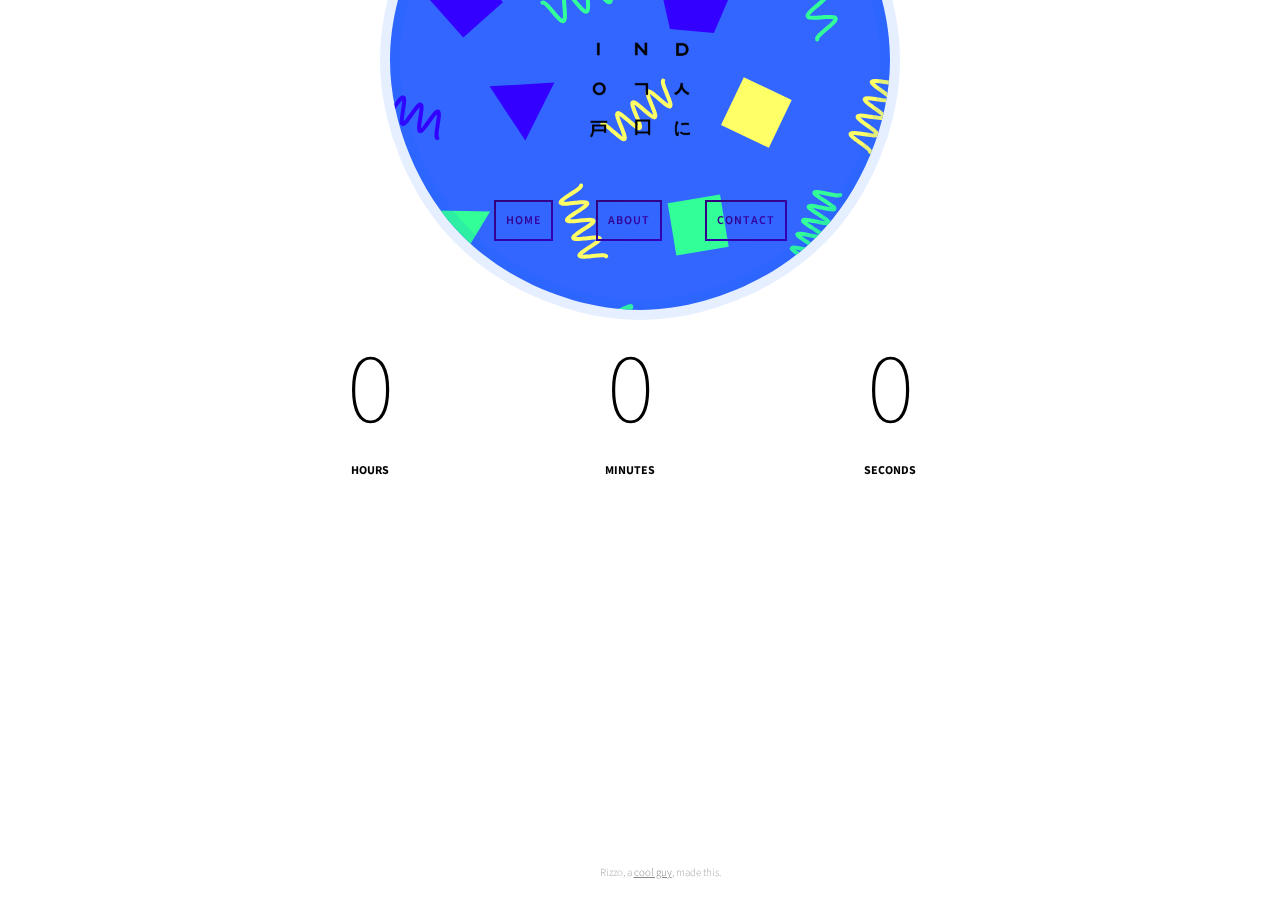
==== index.html @ c987bd09 "Added site!" ====
<html>

	<head>

		<meta charset="utf-8">
		<meta http-equiv="X-UA-Compatible">
   		<meta name="viewport" content="width=device-width, initial-scale=1.0, user-scalable=no">

		<title>In the Doorway</title>

		<link rel="icon" 
	      type="image/png" 
	      href="images/logo.png">

		<!-- FONTS -->

		<link href='http://fonts.googleapis.com/css?family=Source+Sans+Pro:200,300,400,600,700' rel='stylesheet' type='text/css'>
		<link rel="stylesheet" href="http://maxcdn.bootstrapcdn.com/font-awesome/4.3.0/css/font-awesome.min.css">

		<!-- LOAD CSS -->
		<link rel="stylesheet" type="text/css" href="css/main.css">
		<link rel="stylesheet" type="text/css" href="css/jquery.countdown.css">

		<!-- SCRIPTS -->

		<script src="https://ajax.googleapis.com/ajax/libs/jquery/1.11.2/jquery.min.js"></script>
		<script src="js/jquery.plugin.js"></script>
		<script src="js/jquery.countdown.min.js"></script>
		<script src="js/two.js"></script>
		<script src="js/underscore.js"></script>
		<script src="js/url.js"></script>

		<script>
		$(function () {
			var newYear = new Date(); 
			newYear = new Date(2015, 5-1, 2); 
			$('#timer').countdown({until: newYear}); 
		});
		</script>

	</head>

	<body>

	<div id="topsite">

			<div id="top">
				<img src="images/logo.png" />

				<a class="button" href="#timer">home</a>
				<a class="button" href="#about">about</a>
				<a class="button" href="#contact">contact</a>
			</div>

			<div class="tab-content">

				<div id="timer" class="tab active"></div>

				<div id="about" class="tab">
					<h1>Hey!</h1>
					<p>In the Doorway is collaborative project between <b>Adenike Adelekan</b> and <b>Niki Murphy</b>. Reflecting on recent travels, Nike and Niki began In the Doorway to explore cultural intersections of Japan, South Korea, and the US.<br /><br /> Featuring artists, writers, and more from these respective countries, projects include an art exhibition, a film showcase, and an upcoming limited edition publication coming out May 2nd. Stay tuned!<br /><br />&mdash; Nike & Niki</p>
				</div>

				<div id="contact" class="tab">
					<h2><i class="fa fa-envelope-o" style="padding-right: 15px; margin-bottom: -3px;"></i> <a href="mailto:projectinthedoorway@gmail.com">projectinthedoorway@gmail.com</a></h2>
				</div>

			</div>


		</div>

		<div id="footer">
		Rizzo, a <a href="http://rizzodaly.com/">cool guy</a>, made this.
		</div>

		<div class="scripts">
      <script>

        $(function() {

          var colors = [
            'rgb(255, 255, 102)',
            'rgb(51, 255, 153)',
            'rgb(51, 0, 255)',
          ];

          var type = /(canvas|webgl)/.test(url.type) ? url.type : 'svg';
          var two = new Two({
            type: Two.Types[type],
            fullscreen: true,
            autostart: true
          }).appendTo(document.body);

          var background = two.makeRectangle(two.width / 2, two.height / 2, two.width, two.height);
          background.noStroke();
          background.fill = 'rgb(51, 102, 255)';
          background.name = 'background';

          var container = two.makeGroup(background);

          var rows = Math.floor(two.height / 100);
          var cols = Math.floor(two.width / 100);
          var width = Math.round(two.height / Math.max(rows, cols));

          for (var i = 0; i < rows; i++) {

            var even = !!(i % 2);
            var vi = i / (rows - 1);

            for (var j = 0; j < cols; j++) {

              var k = j;

              if (even) {
                k += 0.5;
                if (j >=  cols - 1) {
                  continue;
                }
              }

              var hi = k / (cols - 1);

              var type = !!(j % 2) ? 'Squiggle' : 'Nonagon';
              var height = !!(j % 2) ? width / 3 : width;
              var shape = two['make' + type](width, height, Math.floor(Math.random() * 3) + 3);
              var color = colors[Math.floor(Math.random() * colors.length)];

              shape.rotation = Math.floor(Math.random() * 4) * Math.PI / 2 + Math.PI / 4;
              shape.translation.set(hi * two.width, vi * two.height);

              if (j % 2) {
                shape.noFill();
                shape.stroke = color;
                shape.linewidth = 4;
                shape.cap = 'round';
              } else {
                shape.noStroke();
                shape.fill = color;
              }

              shape.step = (Math.floor(Math.random() * 8) / 8) * Math.PI / 60;
              shape.step *= Math.random() > 0.5 ? - 1 : 1;

              container.add(shape);

            }

          }

          var cursor = two.makeCircle(0, 0, 250);
          cursor.outline = two.makeCircle(0, 0, 250);
          cursor.target = new Two.Vector();

          cursor.outline.noFill();
          cursor.outline.stroke = 'rgba(0, 100, 255, 0.1)';
          cursor.outline.linewidth = 20;

          container.mask = cursor;
          cursor.target.set(two.width / 2, 60);
          cursor.translation.copy(cursor.target);

          var center = _.debounce(function() {
            cursor.target.set(two.width / 2, 60);
          }, 1000);

          var drag = function(e) {
            cursor.target.set(e.clientX, e.clientY);
            center();
          };

          var touchDrag = function(e) {
            e.preventDefault();
            var touch = e.originalEvent.changedTouches[0];
            drag({
              clientX: touch.pageX,
              clientY: touch.pageY
            });
            return false;
          };

          $(window)
            .bind('mousemove', drag)
            .bind('touchmove', touchDrag);

          two.bind('update', function() {

            cursor.translation.x += (cursor.target.x - cursor.translation.x) * 0.125;
            cursor.translation.y += (cursor.target.y - cursor.translation.y) * 0.125;
            cursor.outline.translation.copy(cursor.translation);

            for (var k in container.children) {
              var child = container.children[k];
              if (child.name === 'background') {
                continue;
              }
              child.rotation += child.step;
            }

          });

        });

        Two.prototype.makeSquiggle = function(width, height, phi) {

          var amt = 64;

          var squiggle = this.makeCurve(
            _.map(_.range(amt), function(i) {
              var pct = i / (amt - 1);
              var theta = pct * Math.PI * 2 * phi + Math.PI / 2;
              var x = width * pct - width / 2;
              var y = height / 2 * Math.sin(theta);
              return new Two.Anchor(x, y);
            }),
            true
          );

          return squiggle;

        };

        Two.prototype.makeNonagon = function(width, height, sides) {

          width /= 2;
          height /= 2;

          var shape = this.makePolygon(
            _.map(_.range(sides), function(i) {
              var pct = i / sides;
              var theta = Math.PI * 2 * pct - Math.PI / 2;
              var x = width * Math.cos(theta);
              var y = height * Math.sin(theta);
              return new Two.Anchor(x, y);
            })
          );

          return shape;

        };

      </script>
    </div>

    <script>
    jQuery(document).ready(function() {
    jQuery('a.button').on('click', function(e)  {
        var currentAttrValue = jQuery(this).attr('href');
 
        // Show/Hide Tabs
        jQuery('.tab-content ' + currentAttrValue).fadeIn(400).siblings().hide();
 
        e.preventDefault();
    });
});

    </script>

	</body>

</html>
---- css/main.css ----
/*meta*/

*, body {
	margin: 0;
	padding: 0;
	overflow: scroll;
}

body {
	font-family: 'Source Sans Pro', sans-serif;
	overflow: scroll;
	height: auto;
}

/* Mozilla based browsers */
::-moz-selection {
       background-color: #FFA;
       color: #000;
}

/* Works in Safari */
::selection {
       background-color: #FFA;
       color: #000;
}

/*nav*/

.button {
  display: inline-block;
  color: #fff;
  font-weight: 600;
  font-size: 12px;
  text-transform: uppercase;
  text-decoration: none;
  letter-spacing: 1px;
  padding: 10px;
  margin: 0 40px 0 0;
  background: linear-gradient(-25deg, #3300cc, #330066);
  -webkit-background-clip: text;
  -webkit-text-fill-color: transparent;
  border-width: 2px;
  border-style: solid;
  border-image-slice: 30%;
  border-image-width: 1;
  border-image-repeat: stretch;
  border-image-source: linear-gradient(-25deg, #3300cc, #330066);
  -webkit-transition: border-image-source 1s linear; 
  transition: border-image-source 1s linear; 
}

.button:last-of-type {
	margin: 0;
}

.button:hover {
	border-image-source: linear-gradient(25deg, #3300cc, #330066);
	-webkit-background-clip: inherit;
	-webkit-text-fill-color: #000;
	background-color: #fff;
	background: linear-gradient(-25deg, #fff, #fff);
}

/*main*/

#topsite {
	width: 1024px;
	position: absolute;
	top: 0;
	left: 50%;
	margin-left: -512px;
	z-index: 1000;
	overflow: scroll;
	height: 800px;
}

#top, #timer {
	z-index: 1000;
}

#top {
	width: 100%;
	max-width: 1024px;
	min-width: 640px;
	margin: 0 auto;
	height: 280px;
	text-align: center;
	padding: 40px 0 0 0;
}

#top img {
	display: block;
	width: 100px;
	height: 100px;
	background-size: cover;
	margin: 0 auto;
	padding: 0 0 60px 0;
}

#timer {
	width: 100%;
	max-width: 800px;
	min-width: 640px;
	height: 160px;
	margin: 0 auto;
}

.scripts {
	z-index: 0;
}

/*about tab*/

#about, #contact {
	width: 600px;
	background-color: #fff;
	padding: 20px;
	margin: 0 auto;
}

h1, h2 {
	text-align: center;
	font-style: normal;
	padding-bottom: 35px;
}

h1 {
	font-weight: 200;
	font-size: 48px;
}

h2 {
	font-weight: 300;
	font-size: 24px;
	padding-top: 25px;
}

h2 a {
	padding-bottom: 5px;
	border-bottom: 2px solid #3366ff;
	text-decoration: none;
	color: #000;
}

p {
	width: 450px;
	margin: 0 auto;
	height: auto;
	font-weight: 300;
	line-height: 120%;
	text-align: justify;
	font-size: 16px;
}

p b {
	font-weight: 400;
	color: #330066;
}

/*tab stuff*/

.tab-content {
	overflow-y: scroll;
}

.tab {
	display: none;
}

.tab.active {
	display: block;
}

/*footer stuff*/

#footer {
	text-align: center;
	color: #aaa;
	font-size: 11px;
	font-weight: 300;
	z-index: 1000;
	padding: 20px;
	width: 150px;
	position: fixed;
	bottom: 0;
	left: 50%;
	margin-left: -75px;
}

#footer a {
	color: #888;
}
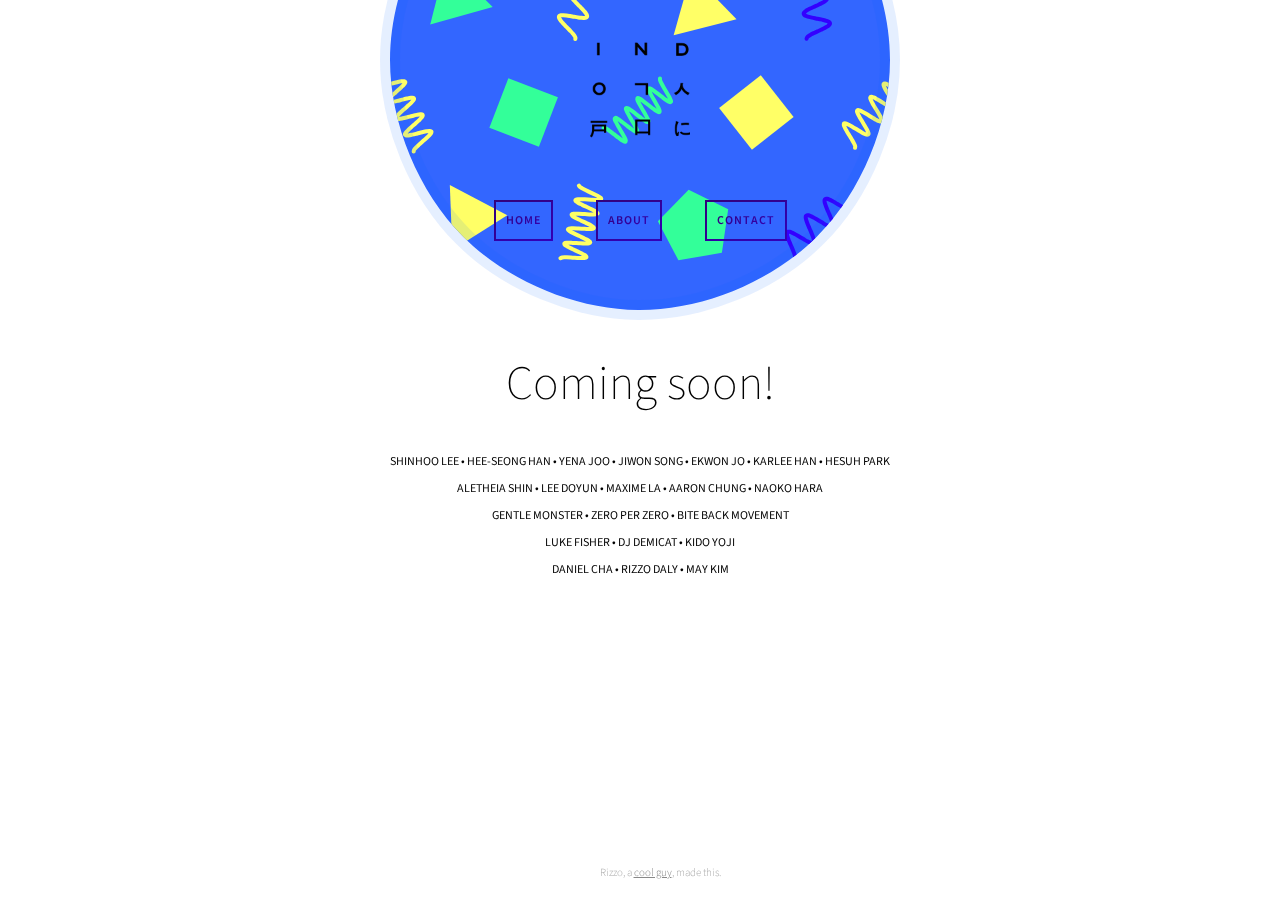
==== commit 0845f375: "New coming soon page" ====
--- a/index.html
+++ b/index.html
@@ -30,14 +30,6 @@
 		<script src="js/underscore.js"></script>
 		<script src="js/url.js"></script>
 
-		<script>
-		$(function () {
-			var newYear = new Date(); 
-			newYear = new Date(2015, 5-1, 2); 
-			$('#timer').countdown({until: newYear}); 
-		});
-		</script>
-
 	</head>
 
 	<body>
@@ -47,14 +39,47 @@
 			<div id="top">
 				<img src="images/logo.png" />
 
-				<a class="button" href="#timer">home</a>
+				<a class="button" href="#main">home</a>
 				<a class="button" href="#about">about</a>
 				<a class="button" href="#contact">contact</a>
 			</div>
 
 			<div class="tab-content">
 
-				<div id="timer" class="tab active"></div>
+				<div id="main" class="tab active"><h1>Coming soon!</h1>
+        <ul>
+          <li>Shinhoo Lee &bull; </li>
+          <li>Hee-seong Han &bull; </li>
+          <li>Yena Joo &bull; </li>
+          <li>Jiwon Song &bull; </li>
+          <li>Ekwon Jo &bull; </li>
+          <li>Karlee Han &bull; </li>
+          <li>Hesuh Park</li>
+        </ul>
+        <ul>
+          <li>Aletheia Shin &bull; </li>
+          <li>Lee Doyun &bull; </li>
+          <li>Maxime La &bull; </li>
+          <li>Aaron Chung &bull; </li>
+          <li>Naoko Hara</li>
+        </ul>
+        <ul>
+          <li>Gentle Monster &bull; </li>
+          <li>Zero Per Zero &bull; </li>
+          <li>Bite Back Movement</li>
+        </ul>
+        <ul>
+          <li>Luke Fisher &bull; </li>
+          <li>DJ Demicat &bull; </li>
+          <li>Kido Yoji</li>
+        </ul>
+        <ul>
+          <li>Daniel Cha &bull; </li>
+          <li>Rizzo Daly &bull; </li>
+          <li>May Kim</li>
+        </ul>
+
+        </div>
 
 				<div id="about" class="tab">
 					<h1>Hey!</h1>
--- a/css/main.css
+++ b/css/main.css
@@ -3,7 +3,6 @@
 *, body {
 	margin: 0;
 	padding: 0;
-	overflow: scroll;
 }
 
 body {
@@ -70,11 +69,10 @@
 	left: 50%;
 	margin-left: -512px;
 	z-index: 1000;
-	overflow: scroll;
 	height: 800px;
 }
 
-#top, #timer {
+#top, #main {
 	z-index: 1000;
 }
 
@@ -97,12 +95,15 @@
 	padding: 0 0 60px 0;
 }
 
-#timer {
+#main {
 	width: 100%;
 	max-width: 800px;
 	min-width: 640px;
-	height: 160px;
-	margin: 0 auto;
+	height: 300px;
+	margin: 0 auto;
+	background-color: #fff;
+	padding: 30px;
+	box-sizing: border-box;
 }
 
 .scripts {
@@ -160,7 +161,6 @@
 /*tab stuff*/
 
 .tab-content {
-	overflow-y: scroll;
 }
 
 .tab {
@@ -169,6 +169,20 @@
 
 .tab.active {
 	display: block;
+}
+
+ul {
+	width: 80%;
+	margin: 0 auto;
+	padding-bottom: 10px;
+	list-style-type: none;
+	text-align: center;
+	font-size: 12px;
+	text-transform: uppercase;
+}
+
+li {
+	display: inline;
 }
 
 /*footer stuff*/
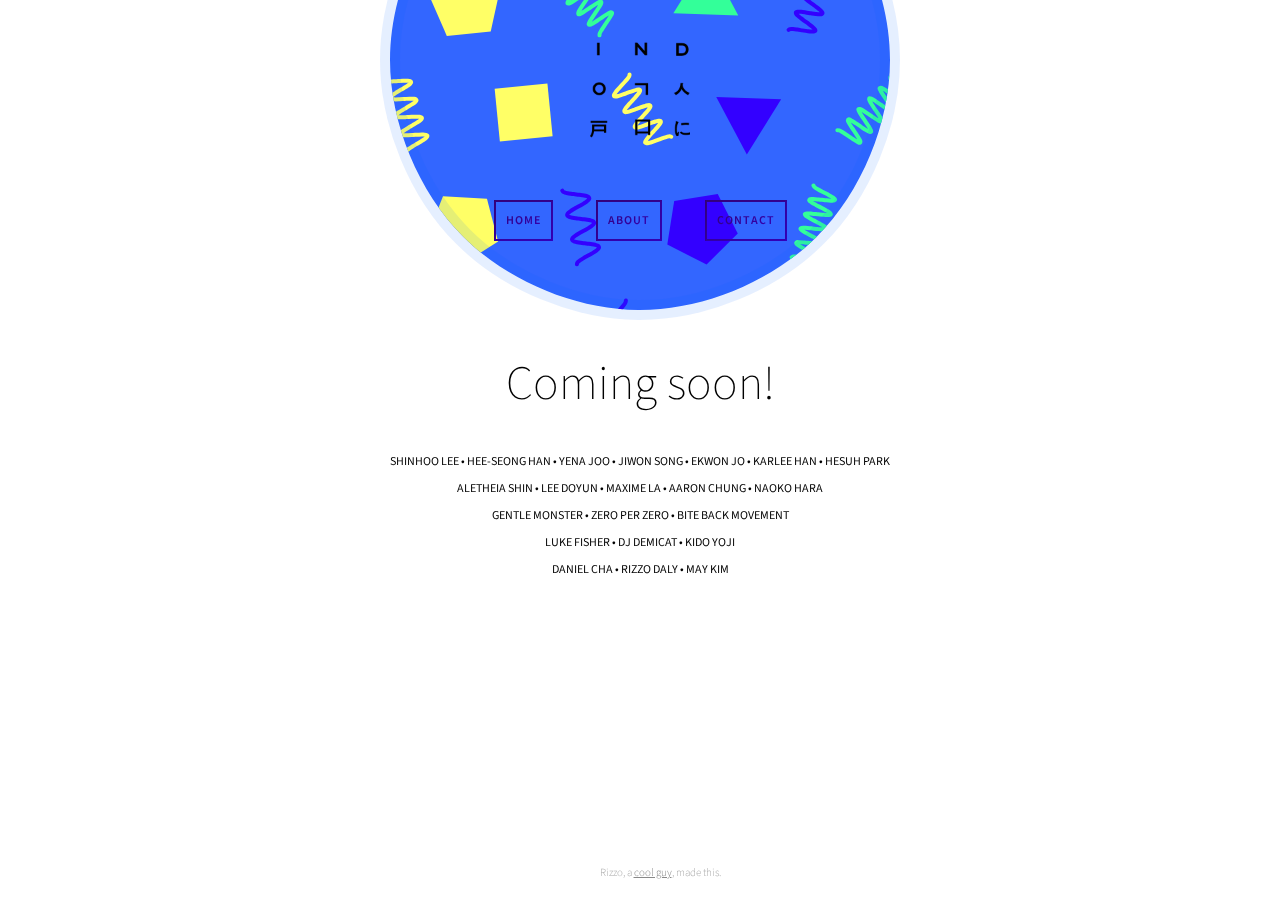
==== commit 6cdd0fc5: "Changed "May 2nd" to "coming out soon"" ====
--- a/index.html
+++ b/index.html
@@ -83,7 +83,7 @@
 
 				<div id="about" class="tab">
 					<h1>Hey!</h1>
-					<p>In the Doorway is collaborative project between <b>Adenike Adelekan</b> and <b>Niki Murphy</b>. Reflecting on recent travels, Nike and Niki began In the Doorway to explore cultural intersections of Japan, South Korea, and the US.<br /><br /> Featuring artists, writers, and more from these respective countries, projects include an art exhibition, a film showcase, and an upcoming limited edition publication coming out May 2nd. Stay tuned!<br /><br />&mdash; Nike & Niki</p>
+					<p>In the Doorway is collaborative project between <b>Adenike Adelekan</b> and <b>Niki Murphy</b>. Reflecting on recent travels, Nike and Niki began In the Doorway to explore cultural intersections of Japan, South Korea, and the US.<br /><br /> Featuring artists, writers, and more from these respective countries, projects include an art exhibition, a film showcase, and an upcoming limited edition publication coming out soon. Stay tuned!<br /><br />&mdash; Nike & Niki</p>
 				</div>
 
 				<div id="contact" class="tab">
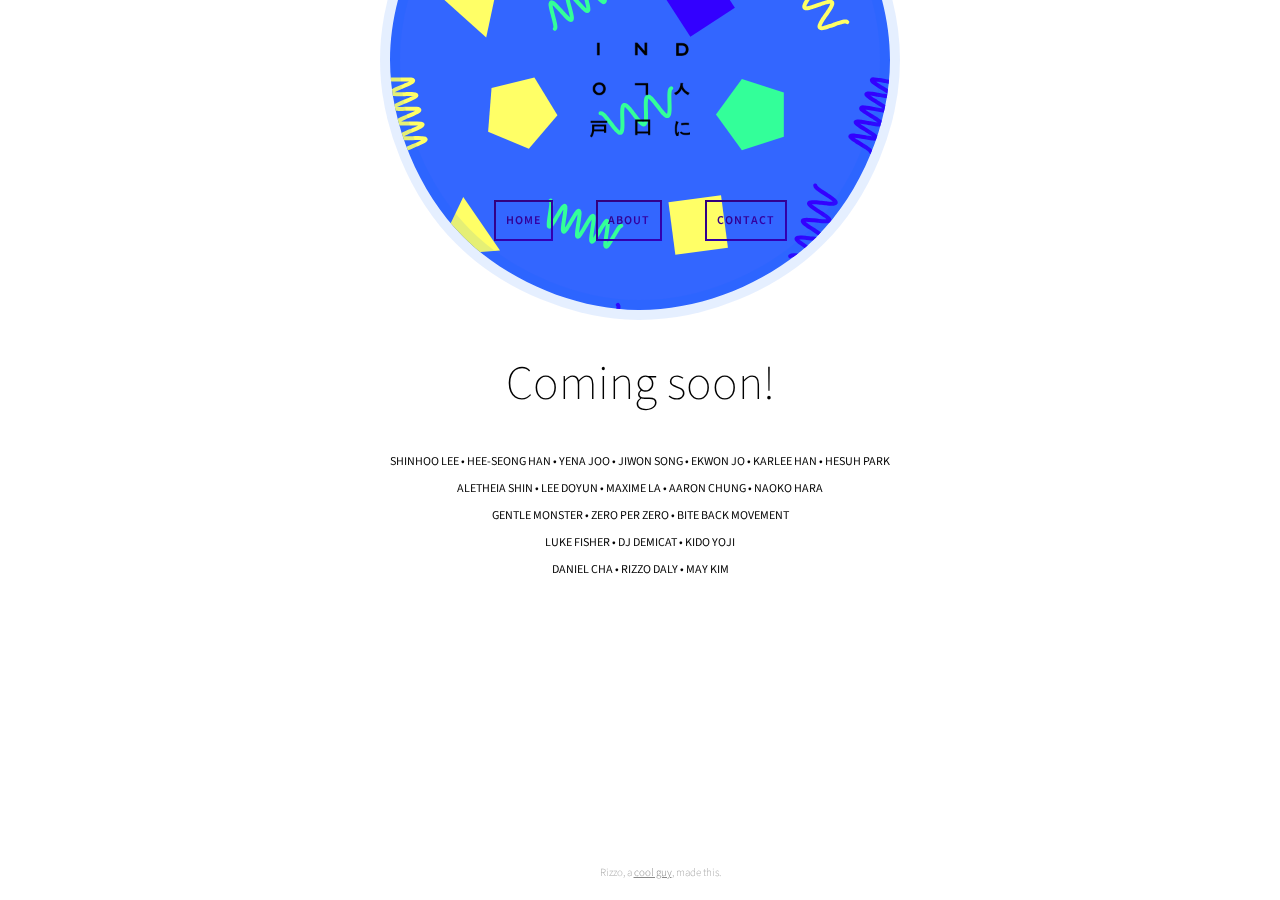
==== commit 07ca6ee2: "Nike > Adenike" ====
--- a/index.html
+++ b/index.html
@@ -83,7 +83,7 @@
 
 				<div id="about" class="tab">
 					<h1>Hey!</h1>
-					<p>In the Doorway is collaborative project between <b>Adenike Adelekan</b> and <b>Niki Murphy</b>. Reflecting on recent travels, Nike and Niki began In the Doorway to explore cultural intersections of Japan, South Korea, and the US.<br /><br /> Featuring artists, writers, and more from these respective countries, projects include an art exhibition, a film showcase, and an upcoming limited edition publication coming out soon. Stay tuned!<br /><br />&mdash; Nike & Niki</p>
+					<p>In the Doorway is collaborative project between <b>Adenike Adelekan</b> and <b>Niki Murphy</b>. Reflecting on recent travels, Adenike and Niki began In the Doorway to explore cultural intersections of Japan, South Korea, and the US.<br /><br /> Featuring artists, writers, and more from these respective countries, projects include an art exhibition, a film showcase, and an upcoming limited edition publication coming out soon. Stay tuned!<br /><br />&mdash; Adenike & Niki</p>
 				</div>
 
 				<div id="contact" class="tab">
